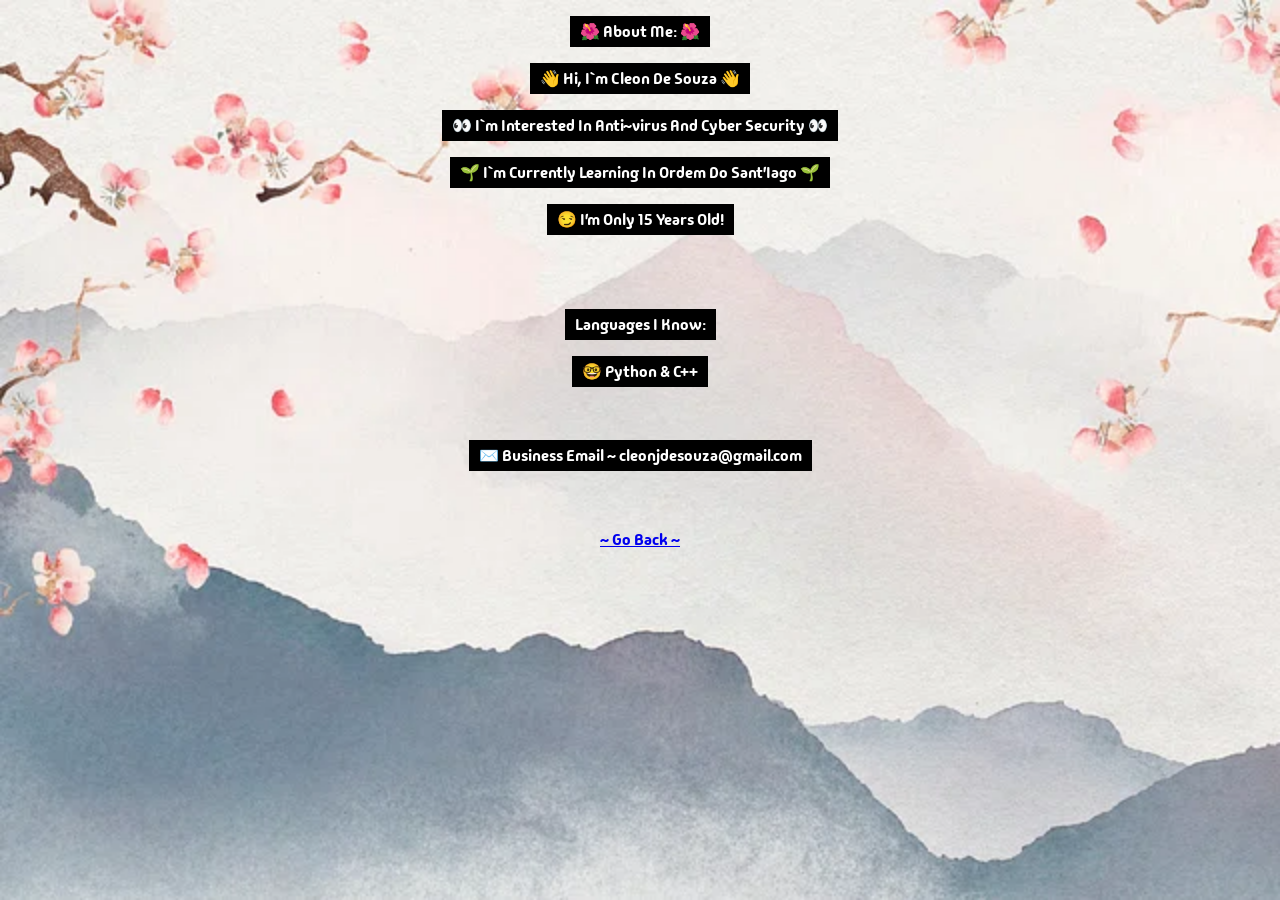
==== about-me.html @ f20d3c1e "Add files via upload" ====
<!DOCTYPE html>
<html>
<head>
  <title> About Me </title>
  <link rel="icon" href="icon.png" type="image/png" sizes="32x32">
  <link rel="stylesheet" href="https://fonts.googleapis.com/css2?family=Madimi+One&display=swap">
  <style>
    body {
      text-align: center;
      background-image: url('back.jpg');
      background-size: cover;
      background-repeat: no-repeat;
      background-attachment: fixed;
      color: white;
      font-family: 'Madimi One', sans-serif;
    }

    .highlight {
      background-color: black;
      color: white;
      padding: 5px 10px;
      display: inline-block;
    }

    p {
      font-family: 'Madimi One', sans-serif;
    }
  </style>
</head>
<body>
  <p><span class="highlight">🌺 About Me: 🌺</span></p>
  <p><span class="highlight">👋 Hi, I`m Cleon De Souza 👋</span></p>
  <p><span class="highlight">👀 I`m Interested In Anti~virus And Cyber Security 👀</span></p>
  <p><span class="highlight">🌱 I`m Currently Learning In Ordem Do Sant'Iago 🌱</span></p>
  <p><span class="highlight">😏 I'm Only 15 Years Old!</span></p>
  <br>
  <br>
  <p><span class="highlight">Languages I Know:</span></p>
  <p><span class="highlight">🤓 Python & C++ </span></p>
  <br>
  <p><span class="highlight">✉️ Business Email ~ cleonjdesouza@gmail.com</span></p>
  <br>
  <br>
  <a href="https://cleondesouza.github.io/cleonjdesouza/main" class="button">~ Go Back ~</a>
</body>
</html>
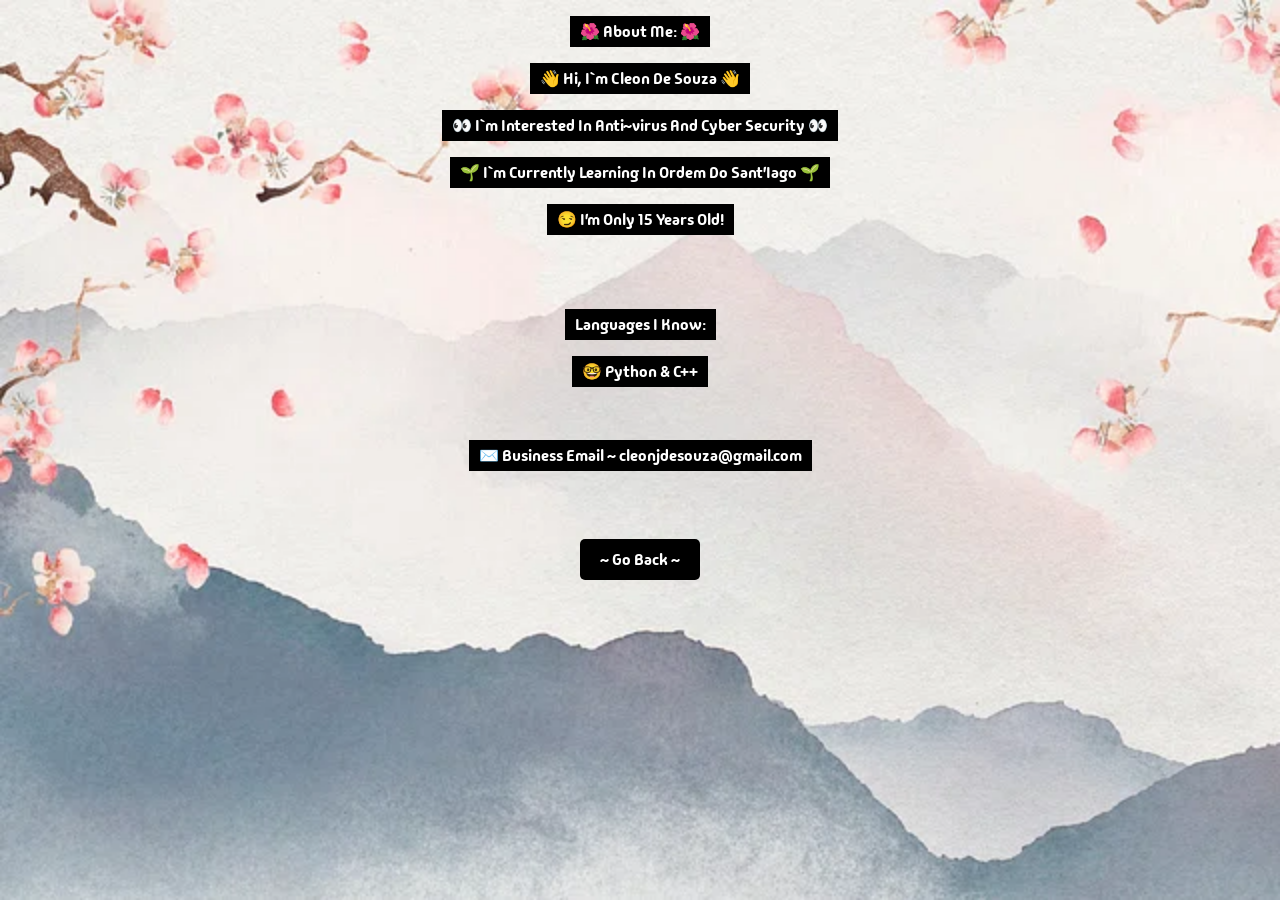
==== commit dae45872: "Update about-me.html" ====
--- a/about-me.html
+++ b/about-me.html
@@ -25,6 +25,20 @@
     p {
       font-family: 'Madimi One', sans-serif;
     }
+
+    .button {
+      display: inline-block;
+      padding: 10px 20px;
+      background-color: #000000;
+      color: rgb(255, 255, 255);
+      text-decoration: none;
+      border-radius: 5px;
+      margin: 10px;
+    }
+
+    .button:hover {
+      background-color: #292929;
+    }
   </style>
 </head>
 <body>
@@ -44,3 +58,5 @@
   <a href="https://cleondesouza.github.io/cleonjdesouza/main" class="button">~ Go Back ~</a>
 </body>
 </html>
+
+
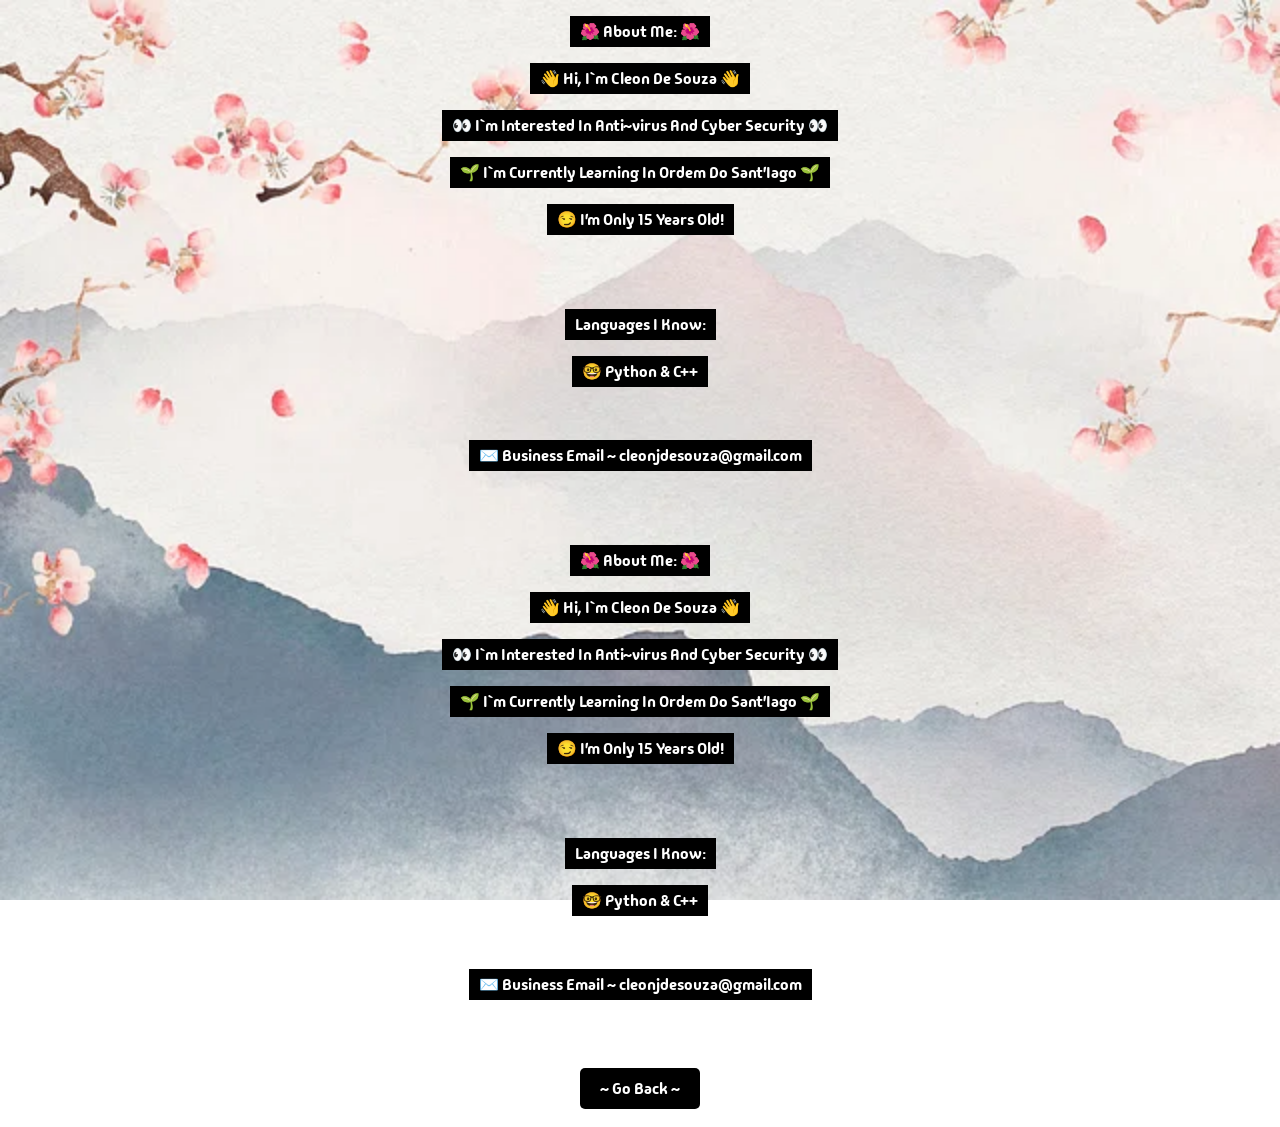
==== commit 2b468608: "Update about-me.html" ====
--- a/about-me.html
+++ b/about-me.html
@@ -1,3 +1,60 @@
+<!DOCTYPE html>
+<html>
+<head>
+  <title> About Me </title>
+  <link rel="icon" href="icon.png" type="image/png" sizes="32x32">
+  <link rel="stylesheet" href="https://fonts.googleapis.com/css2?family=Madimi+One&display=swap">
+  <style>
+    body {
+      text-align: center;
+      background-image: url('back.jpg');
+      background-size: cover;
+      background-repeat: no-repeat;
+      background-attachment: fixed;
+      color: white;
+      font-family: 'Madimi One', sans-serif;
+    }
+
+    .highlight {
+      background-color: black;
+      color: white;
+      padding: 5px 10px;
+      display: inline-block;
+    }
+
+    p {
+      font-family: 'Madimi One', sans-serif;
+    }
+
+    .button {
+      display: inline-block;
+      padding: 10px 20px;
+      background-color: #000000;
+      color: rgb(255, 255, 255);
+      text-decoration: none;
+      border-radius: 5px;
+      margin: 10px;
+    }
+
+    .button:hover {
+      background-color: #292929;
+    }
+  </style>
+</head>
+<body>
+  <p><span class="highlight">🌺 About Me: 🌺</span></p>
+  <p><span class="highlight">👋 Hi, I`m Cleon De Souza 👋</span></p>
+  <p><span class="highlight">👀 I`m Interested In Anti~virus And Cyber Security 👀</span></p>
+  <p><span class="highlight">🌱 I`m Currently Learning In Ordem Do Sant'Iago 🌱</span></p>
+  <p><span class="highlight">😏 I'm Only 15 Years Old!</span></p>
+  <br>
+  <br>
+  <p><span class="highlight">Languages I Know:</span></p>
+  <p><span class="highlight">🤓 Python & C++ </span></p>
+  <br>
+  <p><span class="highlight">✉️ Business Email ~ cleonjdesouza@gmail.com</span></p>
+  <br>
+  <br>
 <!DOCTYPE html>
 <html>
 <head>
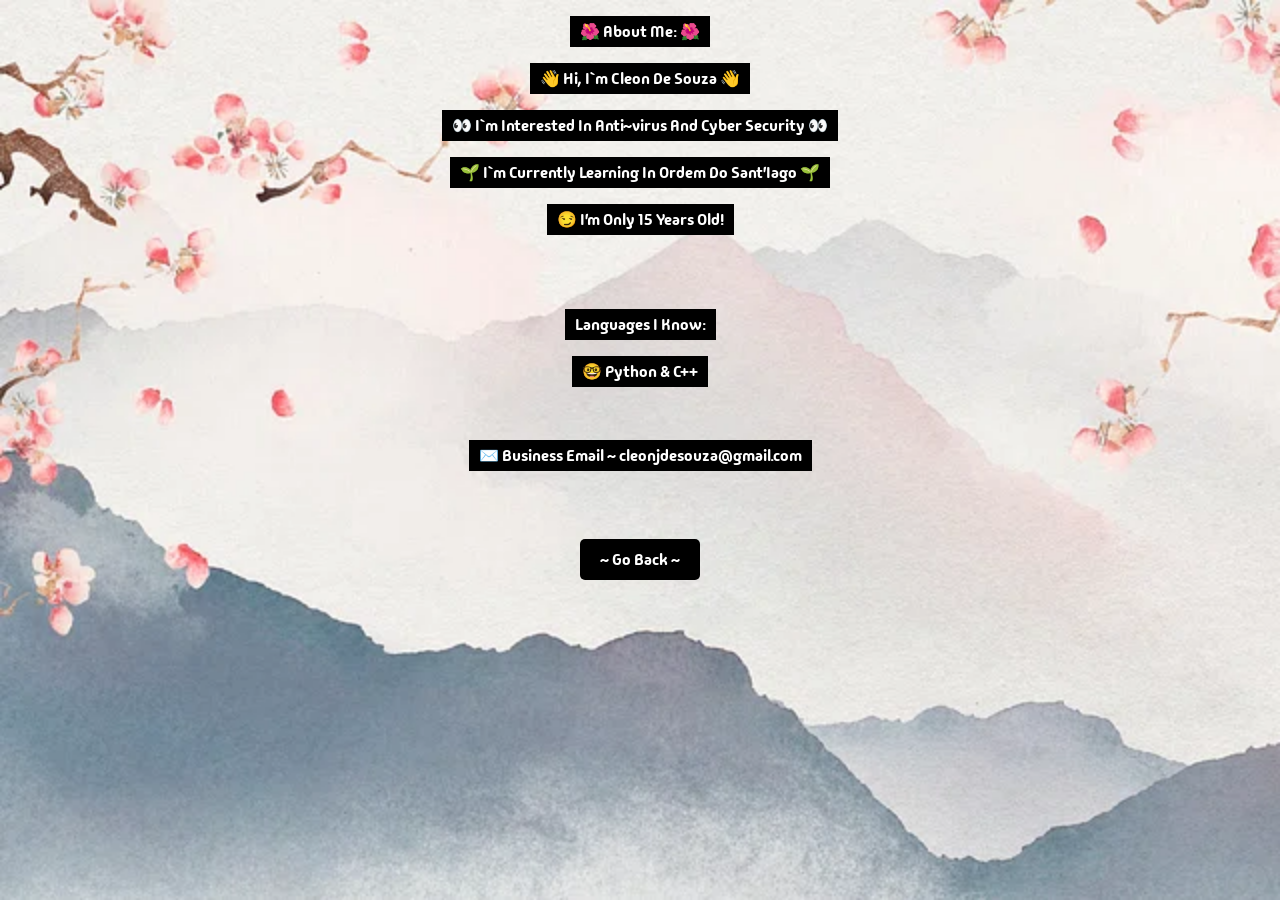
==== commit 72780d1f: "Update about-me.html" ====
--- a/about-me.html
+++ b/about-me.html
@@ -1,60 +1,3 @@
-<!DOCTYPE html>
-<html>
-<head>
-  <title> About Me </title>
-  <link rel="icon" href="icon.png" type="image/png" sizes="32x32">
-  <link rel="stylesheet" href="https://fonts.googleapis.com/css2?family=Madimi+One&display=swap">
-  <style>
-    body {
-      text-align: center;
-      background-image: url('back.jpg');
-      background-size: cover;
-      background-repeat: no-repeat;
-      background-attachment: fixed;
-      color: white;
-      font-family: 'Madimi One', sans-serif;
-    }
-
-    .highlight {
-      background-color: black;
-      color: white;
-      padding: 5px 10px;
-      display: inline-block;
-    }
-
-    p {
-      font-family: 'Madimi One', sans-serif;
-    }
-
-    .button {
-      display: inline-block;
-      padding: 10px 20px;
-      background-color: #000000;
-      color: rgb(255, 255, 255);
-      text-decoration: none;
-      border-radius: 5px;
-      margin: 10px;
-    }
-
-    .button:hover {
-      background-color: #292929;
-    }
-  </style>
-</head>
-<body>
-  <p><span class="highlight">🌺 About Me: 🌺</span></p>
-  <p><span class="highlight">👋 Hi, I`m Cleon De Souza 👋</span></p>
-  <p><span class="highlight">👀 I`m Interested In Anti~virus And Cyber Security 👀</span></p>
-  <p><span class="highlight">🌱 I`m Currently Learning In Ordem Do Sant'Iago 🌱</span></p>
-  <p><span class="highlight">😏 I'm Only 15 Years Old!</span></p>
-  <br>
-  <br>
-  <p><span class="highlight">Languages I Know:</span></p>
-  <p><span class="highlight">🤓 Python & C++ </span></p>
-  <br>
-  <p><span class="highlight">✉️ Business Email ~ cleonjdesouza@gmail.com</span></p>
-  <br>
-  <br>
 <!DOCTYPE html>
 <html>
 <head>
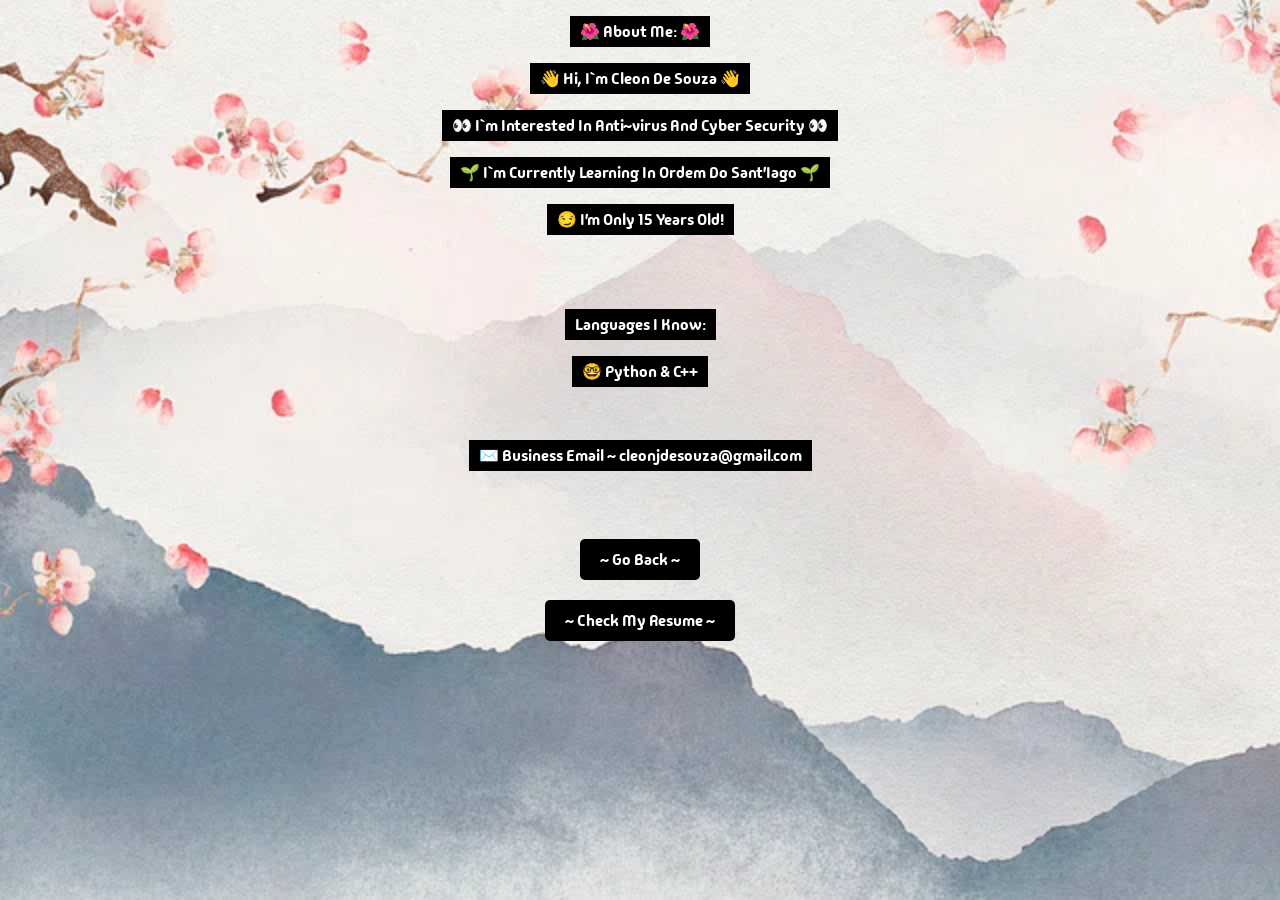
==== commit b5ba01a7: "Add files via upload" ====
--- a/about-me.html
+++ b/about-me.html
@@ -42,21 +42,21 @@
   </style>
 </head>
 <body>
-  <p><span class="highlight">🌺 About Me: 🌺</span></p>
-  <p><span class="highlight">👋 Hi, I`m Cleon De Souza 👋</span></p>
-  <p><span class="highlight">👀 I`m Interested In Anti~virus And Cyber Security 👀</span></p>
-  <p><span class="highlight">🌱 I`m Currently Learning In Ordem Do Sant'Iago 🌱</span></p>
-  <p><span class="highlight">😏 I'm Only 15 Years Old!</span></p>
+  <p><span class="highlight">🌺   About Me: 🌺</span></p>
+  <p><span class="highlight">👋   Hi, I`m Cleon De Souza 👋</span></p>
+  <p><span class="highlight">👀   I`m Interested In Anti~virus And Cyber Security 👀</span></p>
+  <p><span class="highlight">🌱   I`m Currently Learning In Ordem Do Sant'Iago 🌱</span></p>
+  <p><span class="highlight">😏   I'm Only 15 Years Old!</span></p>
   <br>
   <br>
   <p><span class="highlight">Languages I Know:</span></p>
-  <p><span class="highlight">🤓 Python & C++ </span></p>
+  <p><span class="highlight">🤓   Python & C++ </span></p>
   <br>
-  <p><span class="highlight">✉️ Business Email ~ cleonjdesouza@gmail.com</span></p>
+  <p><span class="highlight">✉️   Business Email ~ cleonjdesouza@gmail.com</span></p>
   <br>
   <br>
   <a href="https://cleondesouza.github.io/cleonjdesouza/main" class="button">~ Go Back ~</a>
+  <br>
+  <a href="https://cleondesouza.github.io/cleonjdesouza/resume" class="button">~ Check My Resume ~</a>
 </body>
 </html>
-
-
